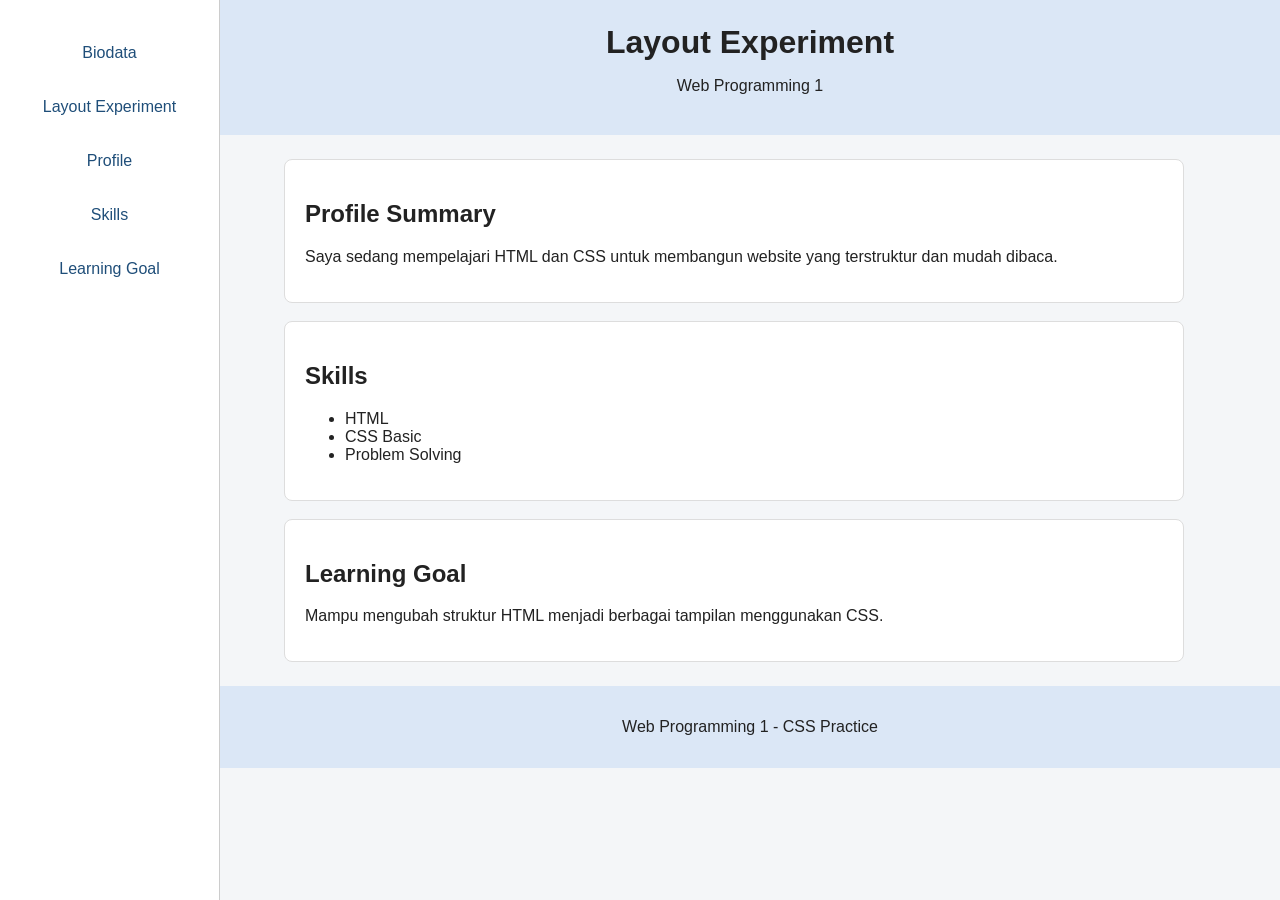
==== layout.html @ 156eba2c "Initial commit" ====
<!DOCTYPE html>
<html lang="id">

<head>
    <meta charset="UTF-8">
    <meta name="viewport" content="width=device-width, initial-scale=1.0">
    <title>Layout Experiment</title>

    <link rel="stylesheet" href="style.css">
</head>

<body>

    <header>
        <h1>Layout Experiment</h1>
        <p>Web Programming 1</p>
    </header>

    <div class="page-layout left">

        <nav class="side-nav">
            <a href="index.html">Biodata</a>
            <a href="layout.html">Layout Experiment</a>
            <a href="#profile">Profile</a>
            <a href="#skills">Skills</a>
            <a href="#goal">Learning Goal</a>
        </nav>

        <main>

            <section id="profile" class="card">
                <h2>Profile Summary</h2>

                <p>
                    Saya sedang mempelajari HTML dan CSS untuk membangun
                    website yang terstruktur dan mudah dibaca.
                </p>
            </section>

            <section id="skills" class="card">
                <h2>Skills</h2>

                <ul>
                    <li>HTML</li>
                    <li>CSS Basic</li>
                    <li>Problem Solving</li>
                </ul>
            </section>

            <section id="goal" class="card">
                <h2>Learning Goal</h2>

                <p>
                    Mampu mengubah struktur HTML menjadi berbagai tampilan
                    menggunakan CSS.
                </p>
            </section>

        </main>

    </div>

    <footer>
        <p>Web Programming 1 - CSS Practice</p>
    </footer>

</body>

</html>
---- style.css ----
body {
    margin: 0;
    font-family: Arial, sans-serif;
    background-color: #f4f6f8;
    color: #222222;
}

/* HEADER */
header {
    background-color: #dbe7f6;
    padding: 24px;
    text-align: center;
    margin-left: 220px;
}

header h1 {
    margin: 0;
}

/* NAVBAR SIDEBAR DI KIRI */
nav {
    position: fixed;
    left: 0;
    top: 0;
    width: 220px;
    height: 100vh;
    background-color: #ffffff;
    border-right: 1px solid #cccccc;
    box-sizing: border-box;

    display: flex;
    flex-direction: column;
    align-items: center;

    padding: 30px 15px;
}

/* LINK NAVBAR */
nav a {
    width: 100%;
    box-sizing: border-box;
    color: #1f4e79;
    text-decoration: none;
    padding: 14px 10px;
    margin-bottom: 8px;
    text-align: center;
    border-radius: 6px;
}

/* EFEK SAAT MOUSE DIARAHKAN */
nav a:hover {
    background-color: #dbe7f6;
    text-decoration: none;
}

/* MAIN CONTENT */
main {
    width: 90%;
    max-width: 900px;
    margin: 24px auto;
    margin-left: calc(220px + 5%);
    box-sizing: border-box;
}

/* SECTION */
section {
    background-color: #ffffff;
    padding: 20px;
    margin-bottom: 18px;
    border: 1px solid #dddddd;
    border-radius: 8px;
}

/* IMAGE */
img {
    max-width: 160px;
    border-radius: 8px;
}

/* TABLE */
table {
    width: 100%;
    border-collapse: collapse;
    margin-top: 12px;
}

th,
td {
    border: 1px solid #cccccc;
    padding: 10px;
    text-align: left;
}

th {
    background-color: #eef3f8;
}

/* FOOTER */
footer {
    background-color: #dbe7f6;
    padding: 16px;
    text-align: center;
    margin-top: 24px;
    margin-left: 220px;
}
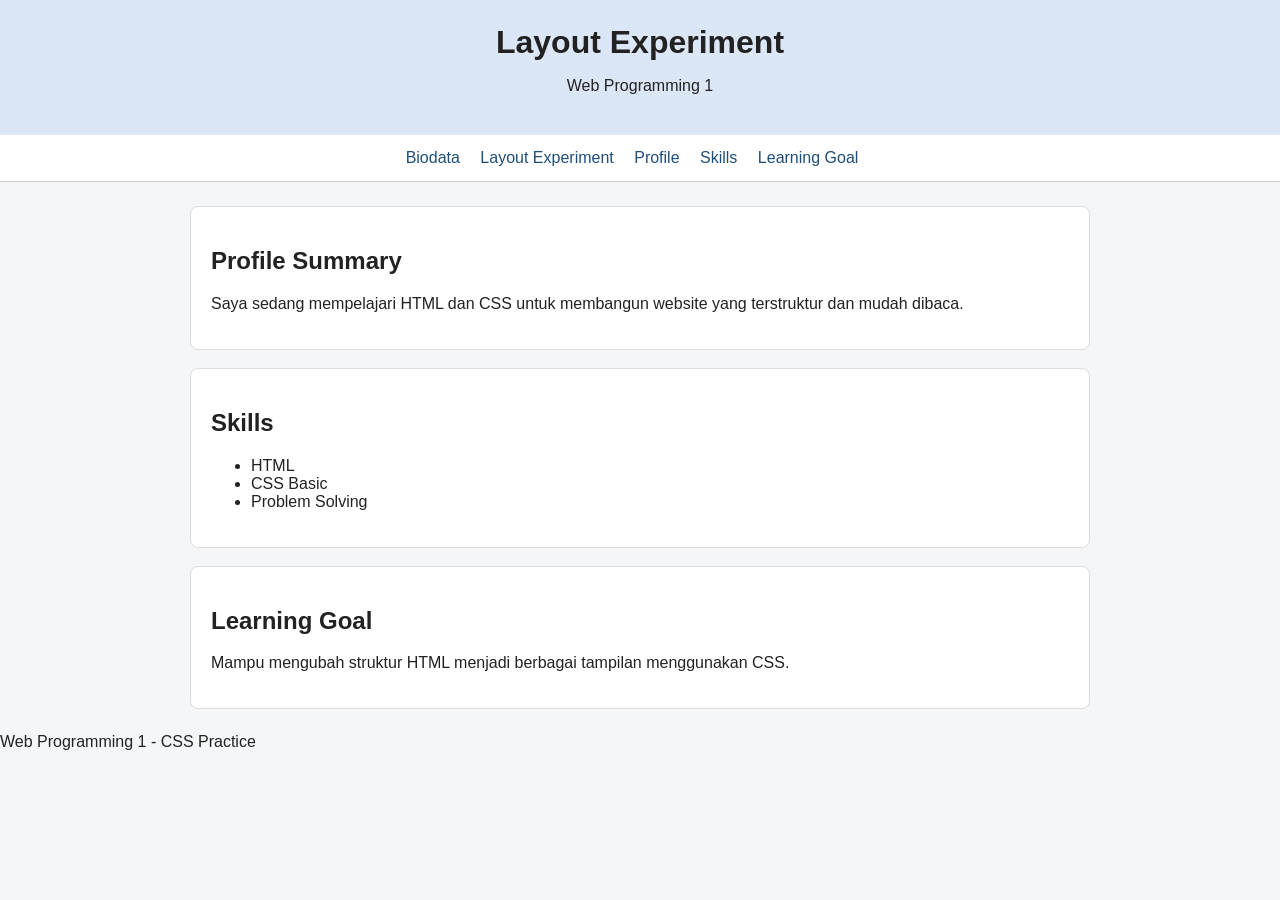
==== commit c4c96f4b: "update" ====
--- a/layout.html
+++ b/layout.html
@@ -16,7 +16,7 @@
         <p>Web Programming 1</p>
     </header>
 
-    <div class="page-layout left">
+    <div class="page-layout">
 
         <nav class="side-nav">
             <a href="index.html">Biodata</a>
--- a/style.css
+++ b/style.css
@@ -5,64 +5,39 @@
     color: #222222;
 }
 
-/* HEADER */
 header {
     background-color: #dbe7f6;
     padding: 24px;
     text-align: center;
-    margin-left: 220px;
 }
 
 header h1 {
     margin: 0;
 }
 
-/* NAVBAR SIDEBAR DI KIRI */
 nav {
-    position: fixed;
-    left: 0;
-    top: 0;
-    width: 220px;
-    height: 100vh;
     background-color: #ffffff;
-    border-right: 1px solid #cccccc;
-    box-sizing: border-box;
-
-    display: flex;
-    flex-direction: column;
-    align-items: center;
-
-    padding: 30px 15px;
+    padding: 14px;
+    border-bottom: 1px solid #cccccc;
+    text-align: center;
 }
 
-/* LINK NAVBAR */
 nav a {
-    width: 100%;
-    box-sizing: border-box;
     color: #1f4e79;
     text-decoration: none;
-    padding: 14px 10px;
-    margin-bottom: 8px;
-    text-align: center;
-    border-radius: 6px;
+    margin-right: 16px;
 }
 
-/* EFEK SAAT MOUSE DIARAHKAN */
 nav a:hover {
-    background-color: #dbe7f6;
-    text-decoration: none;
+    text-decoration: underline;
 }
 
-/* MAIN CONTENT */
 main {
     width: 90%;
     max-width: 900px;
     margin: 24px auto;
-    margin-left: calc(220px + 5%);
-    box-sizing: border-box;
 }
 
-/* SECTION */
 section {
     background-color: #ffffff;
     padding: 20px;
@@ -71,13 +46,11 @@
     border-radius: 8px;
 }
 
-/* IMAGE */
 img {
     max-width: 160px;
     border-radius: 8px;
 }
 
-/* TABLE */
 table {
     width: 100%;
     border-collapse: collapse;
@@ -88,18 +61,9 @@
 td {
     border: 1px solid #cccccc;
     padding: 10px;
-    text-align: left;
+    text-align: center;
 }
 
 th {
     background-color: #eef3f8;
-}
-
-/* FOOTER */
-footer {
-    background-color: #dbe7f6;
-    padding: 16px;
-    text-align: center;
-    margin-top: 24px;
-    margin-left: 220px;
-}
+}
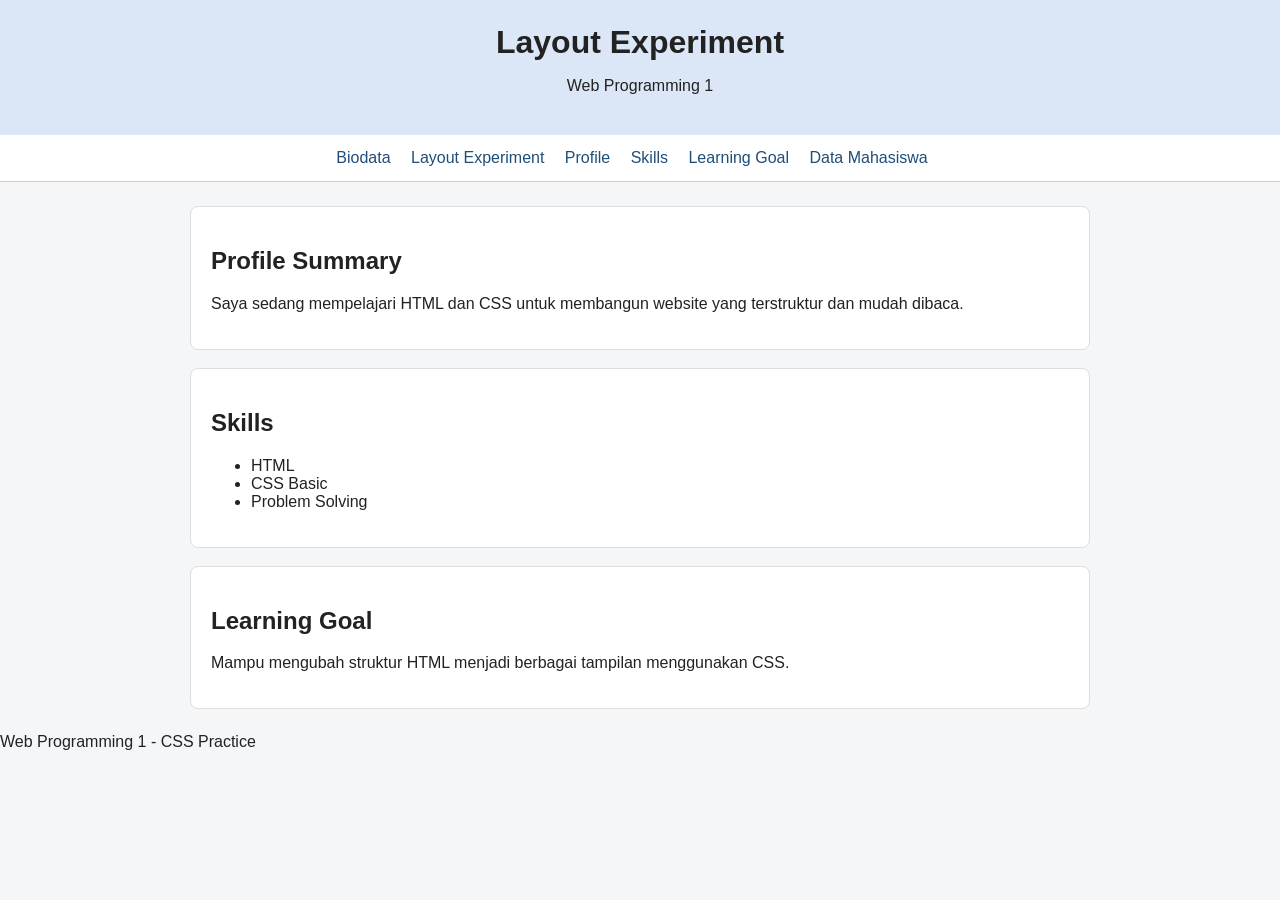
==== commit 70125cff: "update project" ====
--- a/layout.html
+++ b/layout.html
@@ -24,6 +24,7 @@
             <a href="#profile">Profile</a>
             <a href="#skills">Skills</a>
             <a href="#goal">Learning Goal</a>
+            <a href="data_mahasiswa.php">Data Mahasiswa</a>
         </nav>
 
         <main>
--- a/style.css
+++ b/style.css
@@ -66,4 +66,47 @@
 
 th {
     background-color: #eef3f8;
-}+}
+
+.student-form {
+ width: 100%;
+ max-width: 600px;
+ margin: 24px auto;
+ padding: 24px;
+ border: 1px solid #cccccc;
+ background-color: #ffffff;
+}
+.student-form label {
+ display: block;
+ margin-bottom: 6px;
+ font-weight: bold;
+}
+.student-form input {
+ display: block;
+ width: 100%;
+ padding: 10px 12px;
+ margin-bottom: 16px;
+ border: 1px solid #aaaaaa;
+ box-sizing: border-box;
+}
+.student-form button {
+ display: inline-block;
+ padding: 10px 16px;
+ border: 1px solid #333333;
+ cursor: pointer;
+}
+
+.data-table {
+ width: 100%;
+ border-collapse: collapse;
+ margin-top: 16px;
+}
+.data-table th,
+.data-table td {
+ border: 1px solid #cccccc;
+ padding: 10px 12px;
+ text-align: left;
+}
+.data-table th {
+ background-color: #eeeeee;
+}
